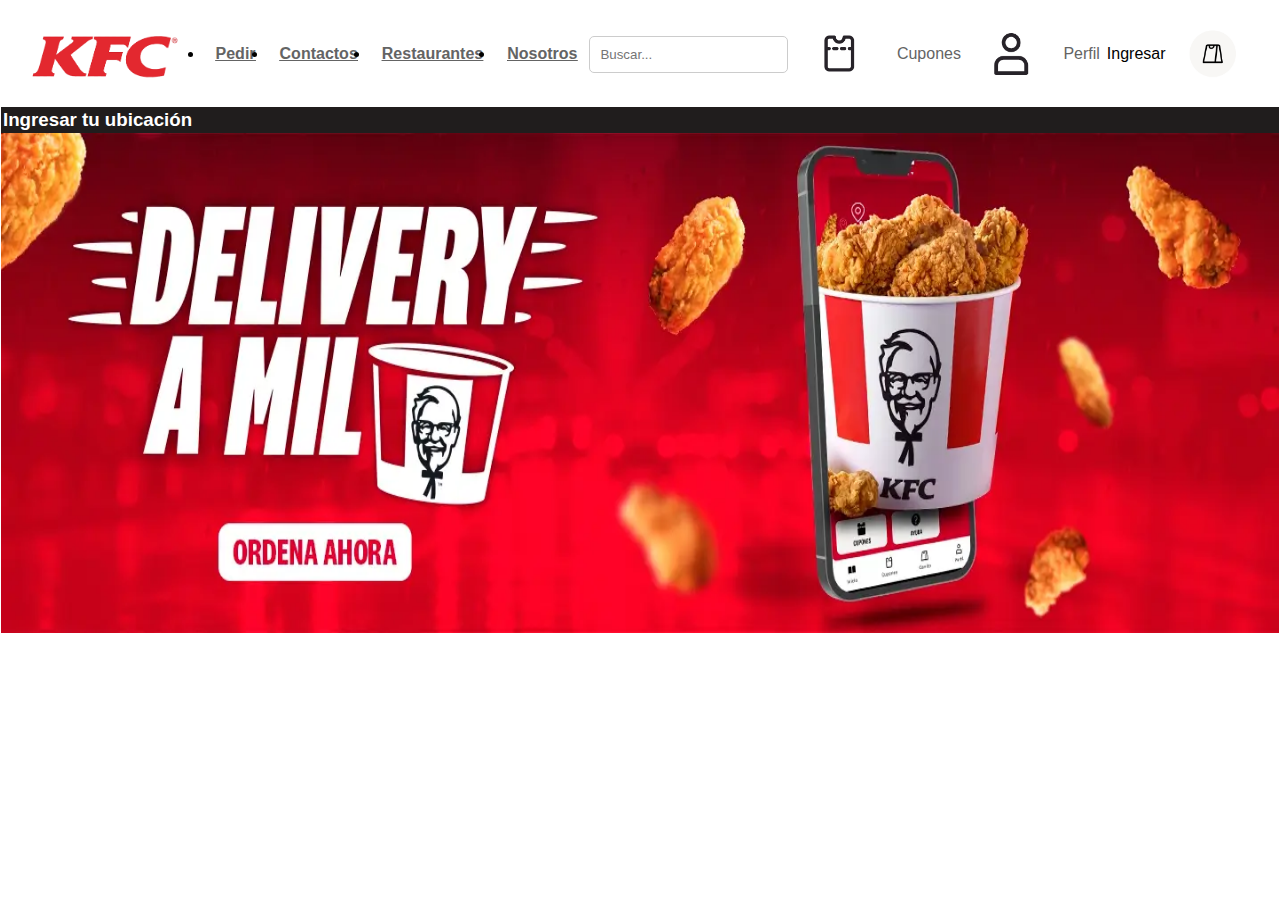
==== 6.1/index.html @ 91683c69 "ok" ====
<!DOCTYPE html>
<html lang="es">
<meta charset="UTF-8">
<meta name="viewport" content="width=device-width, initial-scale=1.0">
<title>KFC</title>
<link rel="stylesheet" href="style.css">
<body>
    <div class="container"></div>
    <div class="row">
        <img src="img/logo kfc.jpg.png">
        <li><a href="#">Pedir</a></li>
        <li><a href="#">Contactos</a></li>
        <li><a href="#">Restaurantes</a></li>
        <li><a href="#">Nosotros</a></li>
        <input type="text" name="search" placeholder="Buscar...">
        <img src="img/cupon.jpg.PNG"><a>Cupones</a>
        <img src="img/perfil.jpg.PNG"><a>Perfil</a>
        <p>Ingresar</p>
        <img src="img/icon.jpg.PNG">
    </div>
    <div id="ubicacion" class="row"><h3>Ingresar tu ubicación</h3></div>
    <div><img src="img/kfc.jpg" class="kfc"></div>
</body>
</html>
---- 6.1/style.css ----
*{
    padding: 0px;
    margin: 0px;
}

body{
    padding: 1px;
}

.row{
    background-color: rgb(255, 255, 255);
    padding: 5px;
    display: flex;
    align-items: center;
}

.row li{
    padding: 5px;
    font-family: 'Gill Sans', 'Gill Sans MT', Calibri, 'Trebuchet MS', sans-serif;
    font-weight: bold;
    text-decoration: underline;
}

#ubicacion{
    background-color: rgb(32, 29, 29);
    padding: 2px;
}

h3{
    color: rgb(255, 255, 255);
    font-family: 'Gill Sans', 'Gill Sans MT', Calibri, 'Trebuchet MS', sans-serif;
}

img{
    padding: 15px;
    margin: 8px;
    height: 50px;
}

.kfc{
    padding: 0px;
    height: 500px;
    width: 100%;
    margin: 0;
}

input[type="text"] {
    padding: 10px;
    border: 1px solid #ccc;
    border-radius: 5px;
}

p{
    font-family: 'Gill Sans', 'Gill Sans MT', Calibri, 'Trebuchet MS', sans-serif;
}

a{
    font-family: 'Gill Sans', 'Gill Sans MT', Calibri, 'Trebuchet MS', sans-serif;
    margin: 7px;
    color: rgb(100, 100, 100);
}
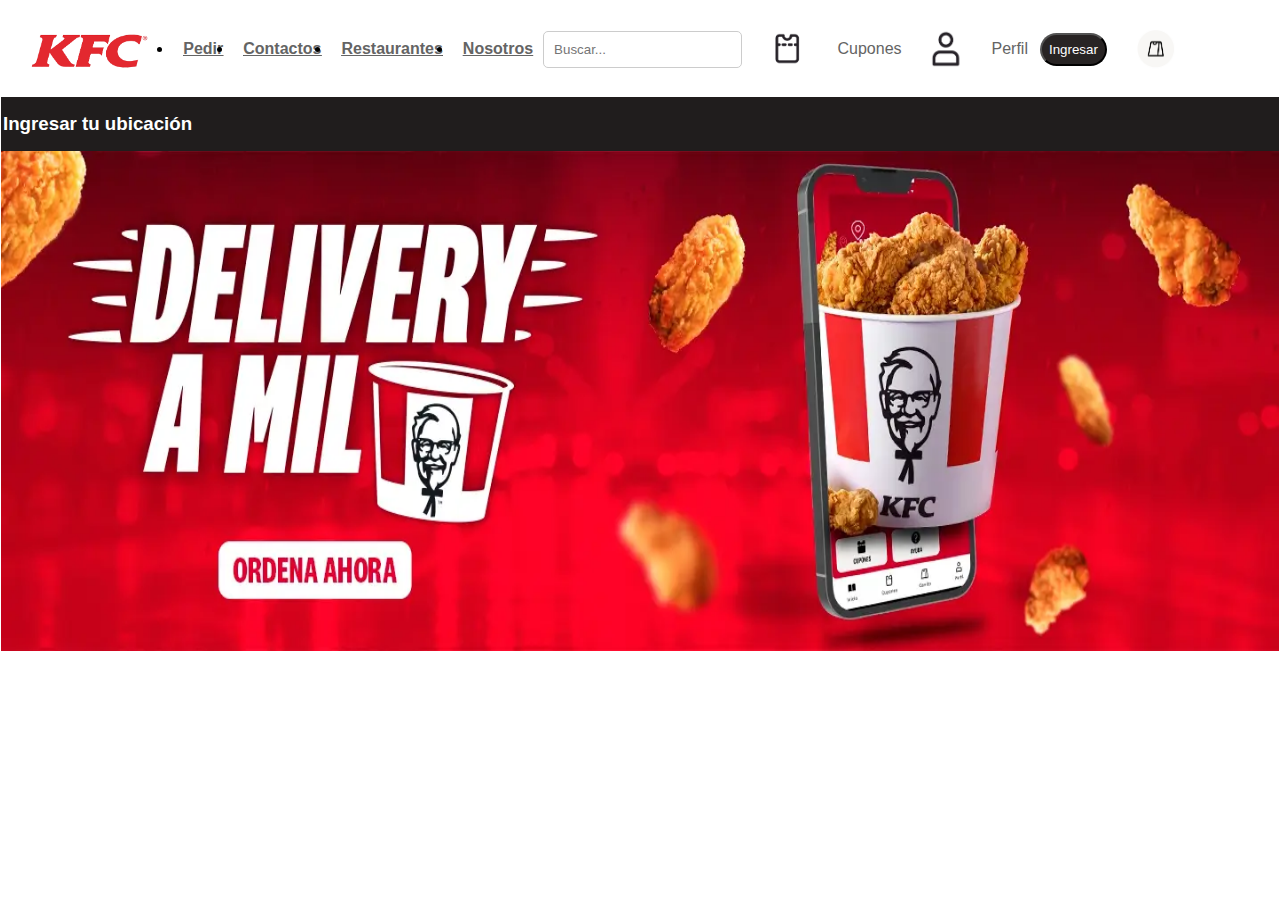
==== commit a2e4f116: "ok" ====
--- a/6.1/index.html
+++ b/6.1/index.html
@@ -15,7 +15,7 @@
         <input type="text" name="search" placeholder="Buscar...">
         <img src="img/cupon.jpg.PNG"><a>Cupones</a>
         <img src="img/perfil.jpg.PNG"><a>Perfil</a>
-        <p>Ingresar</p>
+        <button>Ingresar</button>
         <img src="img/icon.jpg.PNG">
     </div>
     <div id="ubicacion" class="row"><h3>Ingresar tu ubicación</h3></div>
--- a/6.1/style.css
+++ b/6.1/style.css
@@ -24,6 +24,7 @@
 #ubicacion{
     background-color: rgb(32, 29, 29);
     padding: 2px;
+    height: 50px;
 }
 
 h3{
@@ -34,7 +35,7 @@
 img{
     padding: 15px;
     margin: 8px;
-    height: 50px;
+    height: 40px;
 }
 
 .kfc{
@@ -50,12 +51,18 @@
     border-radius: 5px;
 }
 
-p{
+button{
     font-family: 'Gill Sans', 'Gill Sans MT', Calibri, 'Trebuchet MS', sans-serif;
+    text-align: center;
+    background-color: rgb(40, 36, 36);
+    color: rgb(255, 255, 255);
+    border-radius: 40px;
+    padding: 7px;
+    margin: 7px;
 }
 
 a{
     font-family: 'Gill Sans', 'Gill Sans MT', Calibri, 'Trebuchet MS', sans-serif;
-    margin: 7px;
+    margin: 5px;
     color: rgb(100, 100, 100);
 }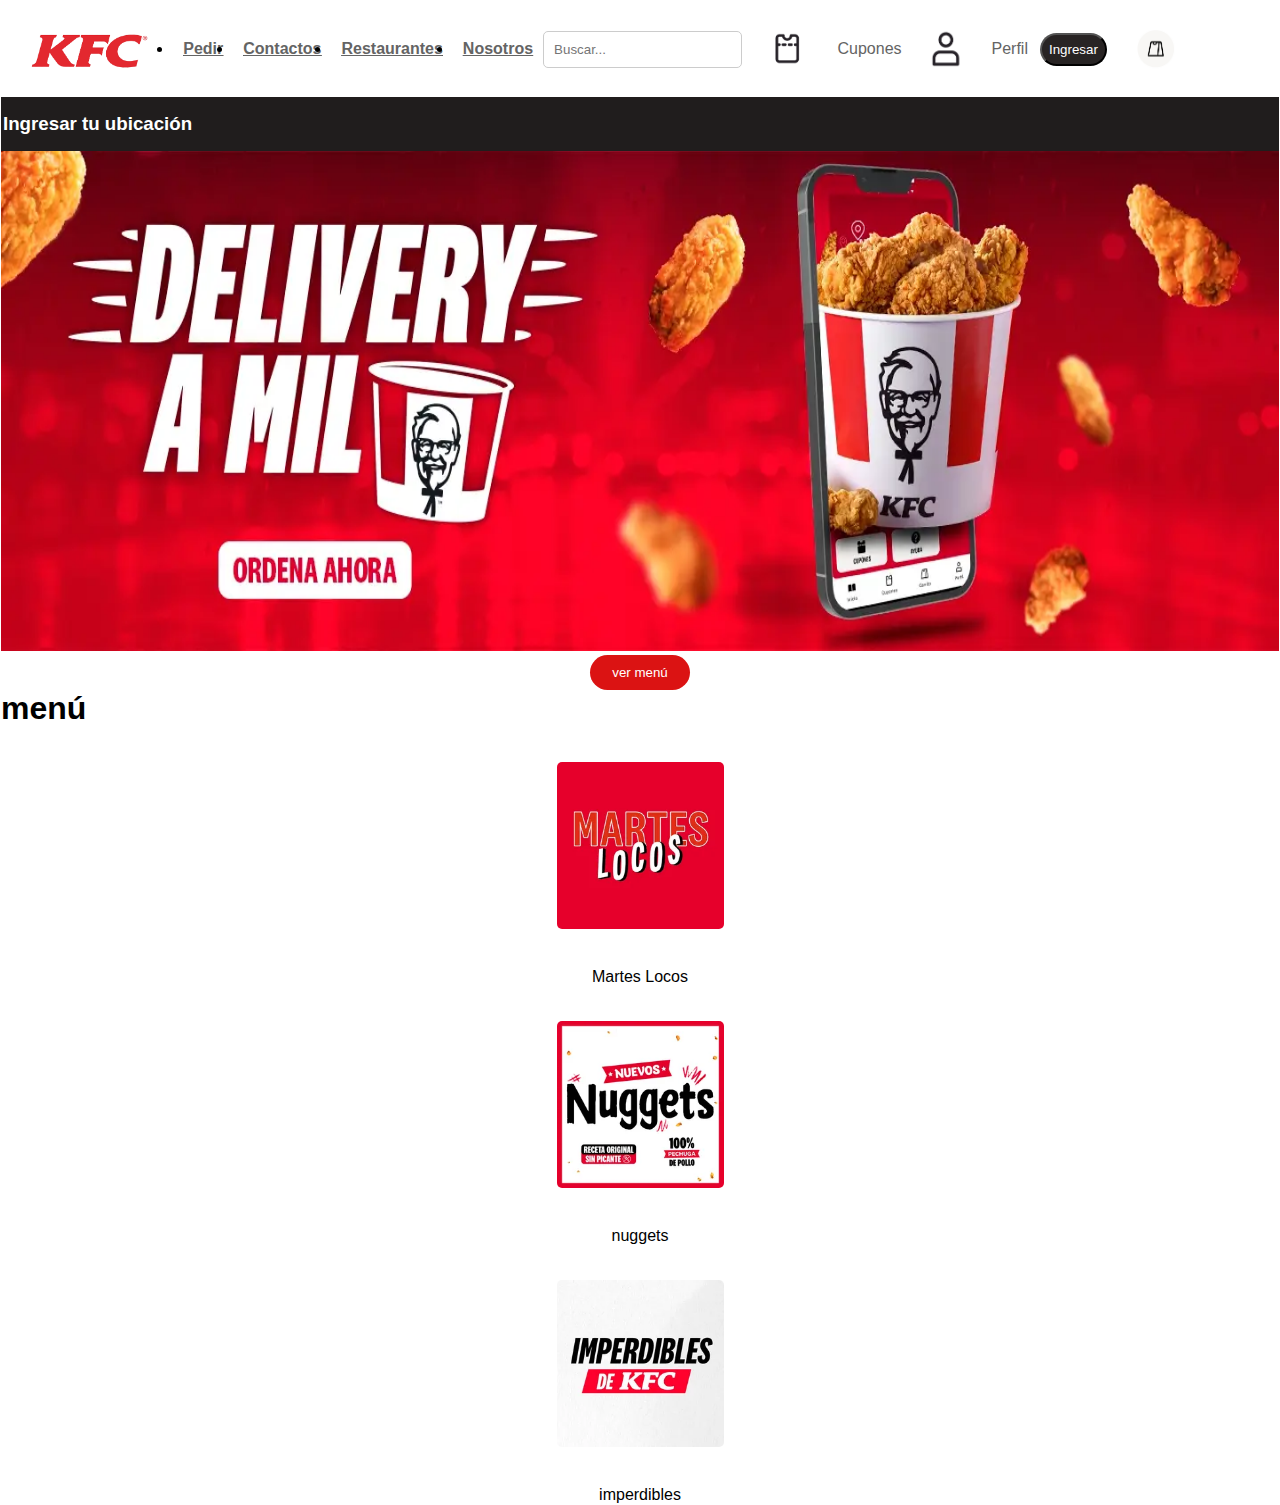
==== commit 120f44fa: "ok" ====
--- a/6.1/index.html
+++ b/6.1/index.html
@@ -20,5 +20,18 @@
     </div>
     <div id="ubicacion" class="row"><h3>Ingresar tu ubicación</h3></div>
     <div><img src="img/kfc.jpg" class="kfc"></div>
+    <!-- segunda parte -->
+    <div>
+        <button class="vermenu">ver menú</button>
+        <h1>menú</h1>
+        <div id="menus">
+            <img id="menuskfc" src="img/marteslocos.png.jpg">
+            <p>Martes Locos</p>
+            <img id="menuskfc" src="img/nuggets.png.jpg">
+            <p>nuggets</p>
+            <img id="menuskfc" src="img/imperdibles.png.jpg">
+            <p>imperdibles</p>
+        </div>
+    </div>
 </body>
 </html>--- a/6.1/style.css
+++ b/6.1/style.css
@@ -65,4 +65,34 @@
     font-family: 'Gill Sans', 'Gill Sans MT', Calibri, 'Trebuchet MS', sans-serif;
     margin: 5px;
     color: rgb(100, 100, 100);
+}
+
+.vermenu{
+    color: rgb(255, 255, 255);
+    background-color: rgb(219, 19, 19);
+    padding: 10px;
+    width: 100px;
+    border: none;
+    margin: 0 auto; /* Centra horizontalmente */
+    display: block; /* Asegurar que el botón ocupe toda la línea */
+}
+
+h1{
+    font-family: 'Gill Sans', 'Gill Sans MT', Calibri, 'Trebuchet MS', sans-serif;
+    
+}
+
+#menus{
+    text-align: center;
+}
+
+#menuskfc{
+    height: 167px;
+    margin: 20px;
+    border-radius: 20px;
+}
+
+p{
+    font-family: 'Gill Sans', 'Gill Sans MT', Calibri, 'Trebuchet MS', sans-serif;
+    margin-top: auto;
 }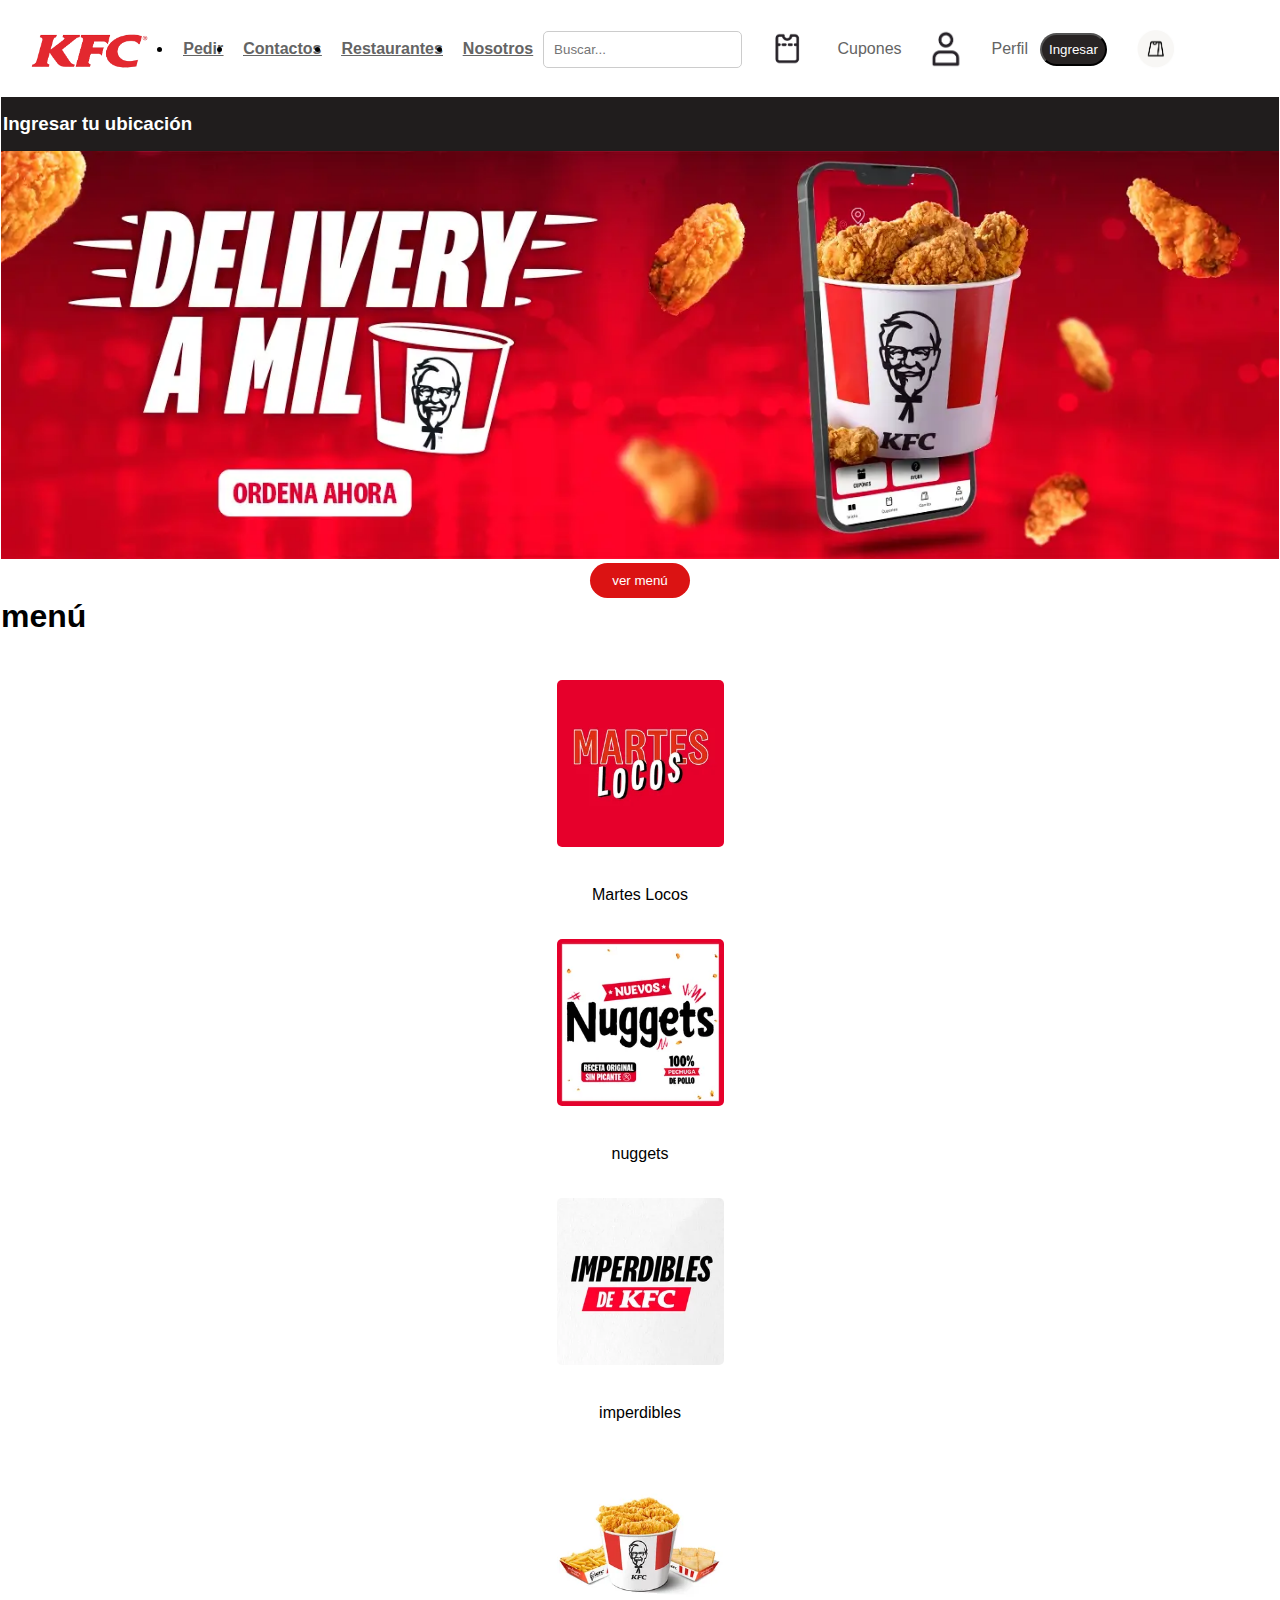
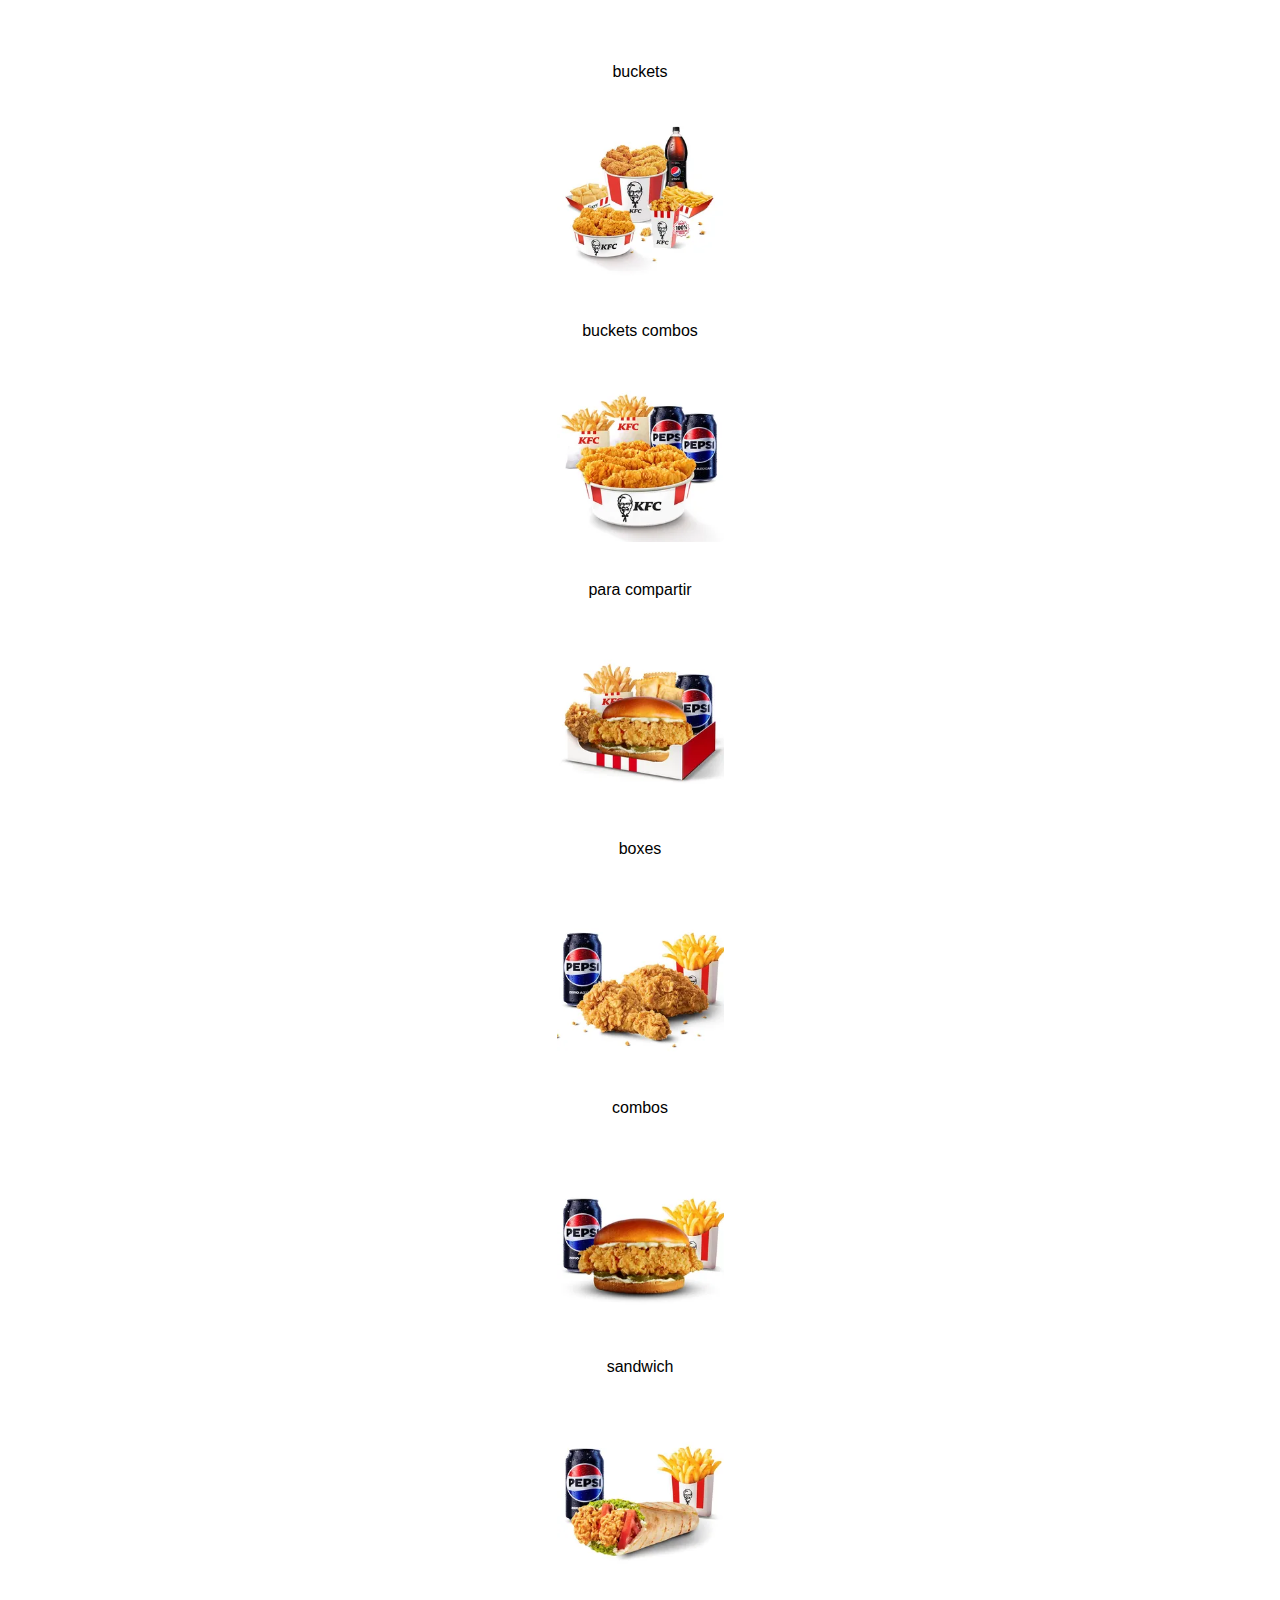
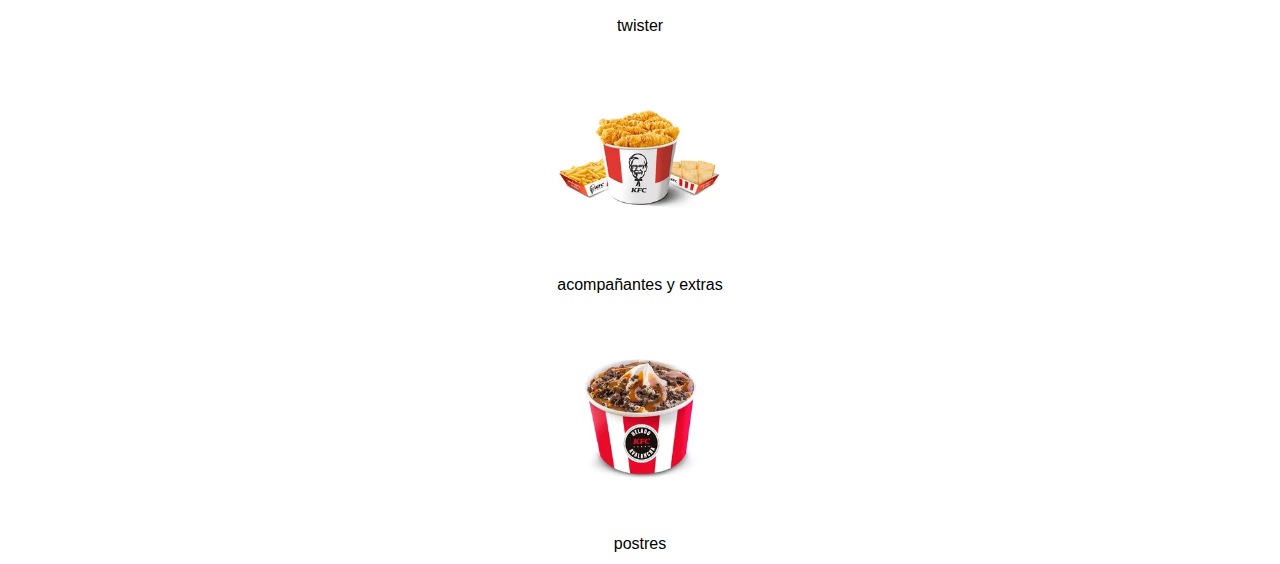
==== commit 83400f7a: "ok" ====
--- a/6.1/index.html
+++ b/6.1/index.html
@@ -31,6 +31,24 @@
             <p>nuggets</p>
             <img id="menuskfc" src="img/imperdibles.png.jpg">
             <p>imperdibles</p>
+            <img id="menuskfc" src="img/buckets.pns.jpg">
+            <p>buckets</p>
+            <img id="menuskfc" src="img/bucketscombos.png.jpg">
+            <p>buckets combos</p>
+            <img id="menuskfc" src="img/paracompartir.png.jpg">
+            <p>para compartir</p>
+            <img id="menuskfc" src="img/boxes.png.jpg">
+            <p>boxes</p>
+            <img id="menuskfc" src="img/combos.png.jpg">
+            <p>combos</p>
+            <img id="menuskfc" src="img/sandwich.png.jpg">
+            <p>sandwich</p>
+            <img id="menuskfc" src="img/twister.png.jpg">
+            <p>twister</p>
+            <img id="menuskfc" src="img/acompañantesyextras.png.jpg">
+            <p>acompañantes y extras</p>
+            <img id="menuskfc" src="img/postres.png.jpg">
+            <p>postres</p>
         </div>
     </div>
 </body>
--- a/6.1/style.css
+++ b/6.1/style.css
@@ -43,6 +43,9 @@
     height: 500px;
     width: 100%;
     margin: 0;
+    max-width: 100%;
+    height: auto; /* Mantener la proporción de la imagen */
+    object-fit: cover; /* Cubrir todo el contenedor */
 }
 
 input[type="text"] {
@@ -84,12 +87,14 @@
 
 #menus{
     text-align: center;
+    margin: 10px;
 }
 
 #menuskfc{
     height: 167px;
     margin: 20px;
     border-radius: 20px;
+    
 }
 
 p{
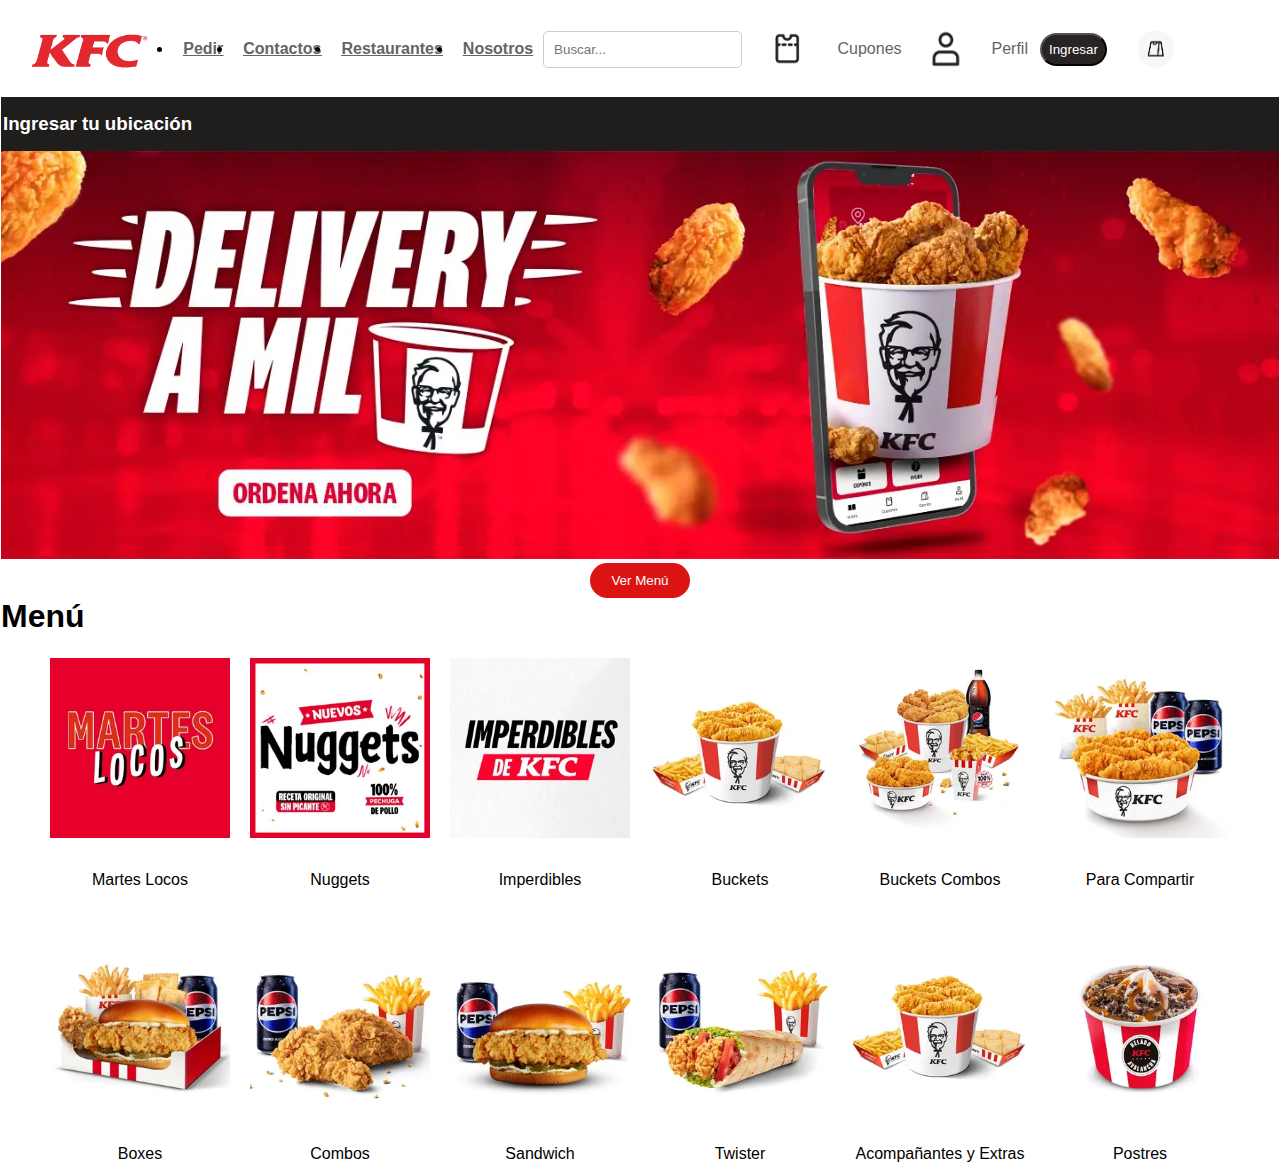
==== commit 69d412fc: "ok" ====
--- a/6.1/index.html
+++ b/6.1/index.html
@@ -22,34 +22,59 @@
     <div><img src="img/kfc.jpg" class="kfc"></div>
     <!-- segunda parte -->
     <div>
-        <button class="vermenu">ver menú</button>
-        <h1>menú</h1>
+        <button class="vermenu">Ver Menú</button>
+        <h1>Menú</h1>
         <div id="menus">
-            <img id="menuskfc" src="img/marteslocos.png.jpg">
-            <p>Martes Locos</p>
-            <img id="menuskfc" src="img/nuggets.png.jpg">
-            <p>nuggets</p>
-            <img id="menuskfc" src="img/imperdibles.png.jpg">
-            <p>imperdibles</p>
-            <img id="menuskfc" src="img/buckets.pns.jpg">
-            <p>buckets</p>
-            <img id="menuskfc" src="img/bucketscombos.png.jpg">
-            <p>buckets combos</p>
-            <img id="menuskfc" src="img/paracompartir.png.jpg">
-            <p>para compartir</p>
-            <img id="menuskfc" src="img/boxes.png.jpg">
-            <p>boxes</p>
-            <img id="menuskfc" src="img/combos.png.jpg">
-            <p>combos</p>
-            <img id="menuskfc" src="img/sandwich.png.jpg">
-            <p>sandwich</p>
-            <img id="menuskfc" src="img/twister.png.jpg">
-            <p>twister</p>
-            <img id="menuskfc" src="img/acompañantesyextras.png.jpg">
-            <p>acompañantes y extras</p>
-            <img id="menuskfc" src="img/postres.png.jpg">
-            <p>postres</p>
+            <div class="menu-item">
+                <img src="img/marteslocos.png.jpg" alt="Martes Locos">
+                <p>Martes Locos</p>
+            </div>
+            <div class="menu-item">
+                <img src="img/nuggets.png.jpg" alt="Nuggets">
+                <p>Nuggets</p>
+            </div>
+            <div class="menu-item">
+                <img src="img/imperdibles.png.jpg" alt="Imperdibles">
+                <p>Imperdibles</p>
+            </div>
+            <div class="menu-item">
+                <img src="img/buckets.pns.jpg" alt="Buckets">
+                <p>Buckets</p>
+            </div>
+            <div class="menu-item">
+                <img src="img/bucketscombos.png.jpg" alt="Buckets Combos">
+                <p>Buckets Combos</p>
+            </div>
+            <div class="menu-item">
+                <img src="img/paracompartir.png.jpg" alt="Para Compartir">
+                <p>Para Compartir</p>
+            </div>
+            <div class="menu-item">
+                <img src="img/boxes.png.jpg" alt="Boxes">
+                <p>Boxes</p>
+            </div>
+            <div class="menu-item">
+                <img src="img/combos.png.jpg" alt="Combos">
+                <p>Combos</p>
+            </div>
+            <div class="menu-item">
+                <img src="img/sandwich.png.jpg" alt="Sandwich">
+                <p>Sandwich</p>
+            </div>
+            <div class="menu-item">
+                <img src="img/twister.png.jpg" alt="Twister">
+                <p>Twister</p>
+            </div>
+            <div class="menu-item">
+                <img src="img/acompañantesyextras.png.jpg" alt="Acompañantes y Extras">
+                <p>Acompañantes y Extras</p>
+            </div>
+            <div class="menu-item">
+                <img src="img/postres.png.jpg" alt="Postres">
+                <p>Postres</p>
+            </div>
         </div>
     </div>
+    <!--tercera parte-->
 </body>
 </html>--- a/6.1/style.css
+++ b/6.1/style.css
@@ -85,19 +85,30 @@
     
 }
 
-#menus{
-    text-align: center;
-    margin: 10px;
+#menus {
+    display: flex;
+    flex-wrap: wrap; /* Permite que los elementos se muevan a una nueva fila */
+    justify-content: center; /* Centra los elementos en el contenedor */
+    gap: 20px; /* Espacio entre los elementos */
 }
 
-#menuskfc{
-    height: 167px;
-    margin: 20px;
-    border-radius: 20px;
-    
+.menu-item {
+    width: 180px; /* Ajusta el tamaño de cada contenedor */
+    display: flex;
+    flex-direction: column; /* Coloca la imagen arriba y el texto abajo */
+    align-items: center; /* Centra el contenido horizontalmente */
+    text-align: center; /* Centra el texto dentro del contenedor */
 }
 
-p{
+.menu-item img {
+    width: 100%; /* Ajusta la imagen al tamaño del contenedor */
+    height: auto;
+    border-radius: 10px; /* Bordes redondeados en la imagen */
+    object-fit: cover; /* Asegura que la imagen mantenga la proporción */
+}
+
+.menu-item p {
     font-family: 'Gill Sans', 'Gill Sans MT', Calibri, 'Trebuchet MS', sans-serif;
-    margin-top: auto;
-}+    margin-top: 10px; /* Espacio entre la imagen y el texto */
+    margin-bottom: 0;
+}
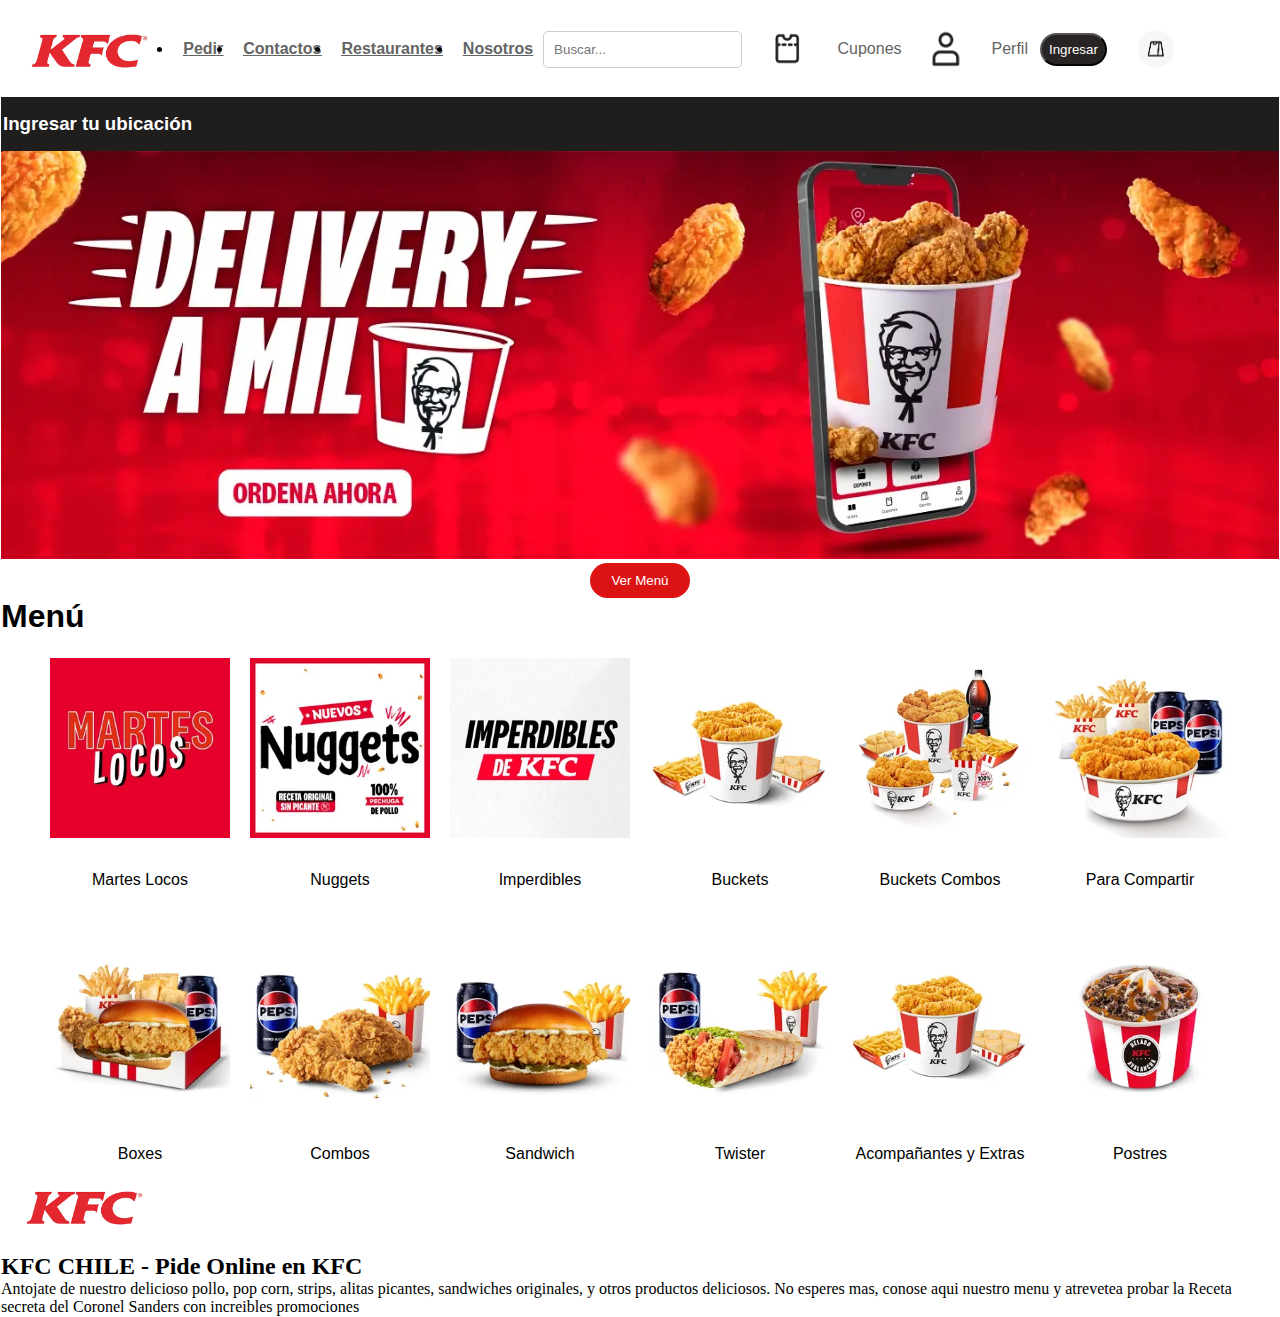
==== commit 53b58e02: "ok" ====
--- a/6.1/index.html
+++ b/6.1/index.html
@@ -75,6 +75,19 @@
             </div>
         </div>
     </div>
-    <!--tercera parte-->
+    <!--tercera y ultima parte-->
+    <div class="footer">
+    <div class="footer-content">
+        <img src="img/logo kfc.jpg.png" alt="">
+    </div>
+    <div class="infoad">
+        <h2>KFC CHILE - Pide Online en KFC</h2>
+        <p>Antojate de nuestro delicioso pollo, pop corn,
+        strips, alitas picantes, sandwiches originales,
+        y otros productos deliciosos. No
+        esperes mas, conose aqui nuestro menu y atrevetea probar la Receta
+        secreta del Coronel Sanders con increibles promociones</p>
+    </div>
+    </div>
 </body>
 </html>--- a/6.1/style.css
+++ b/6.1/style.css
@@ -112,3 +112,5 @@
     margin-top: 10px; /* Espacio entre la imagen y el texto */
     margin-bottom: 0;
 }
+
+/*ultima parte de la pagina*/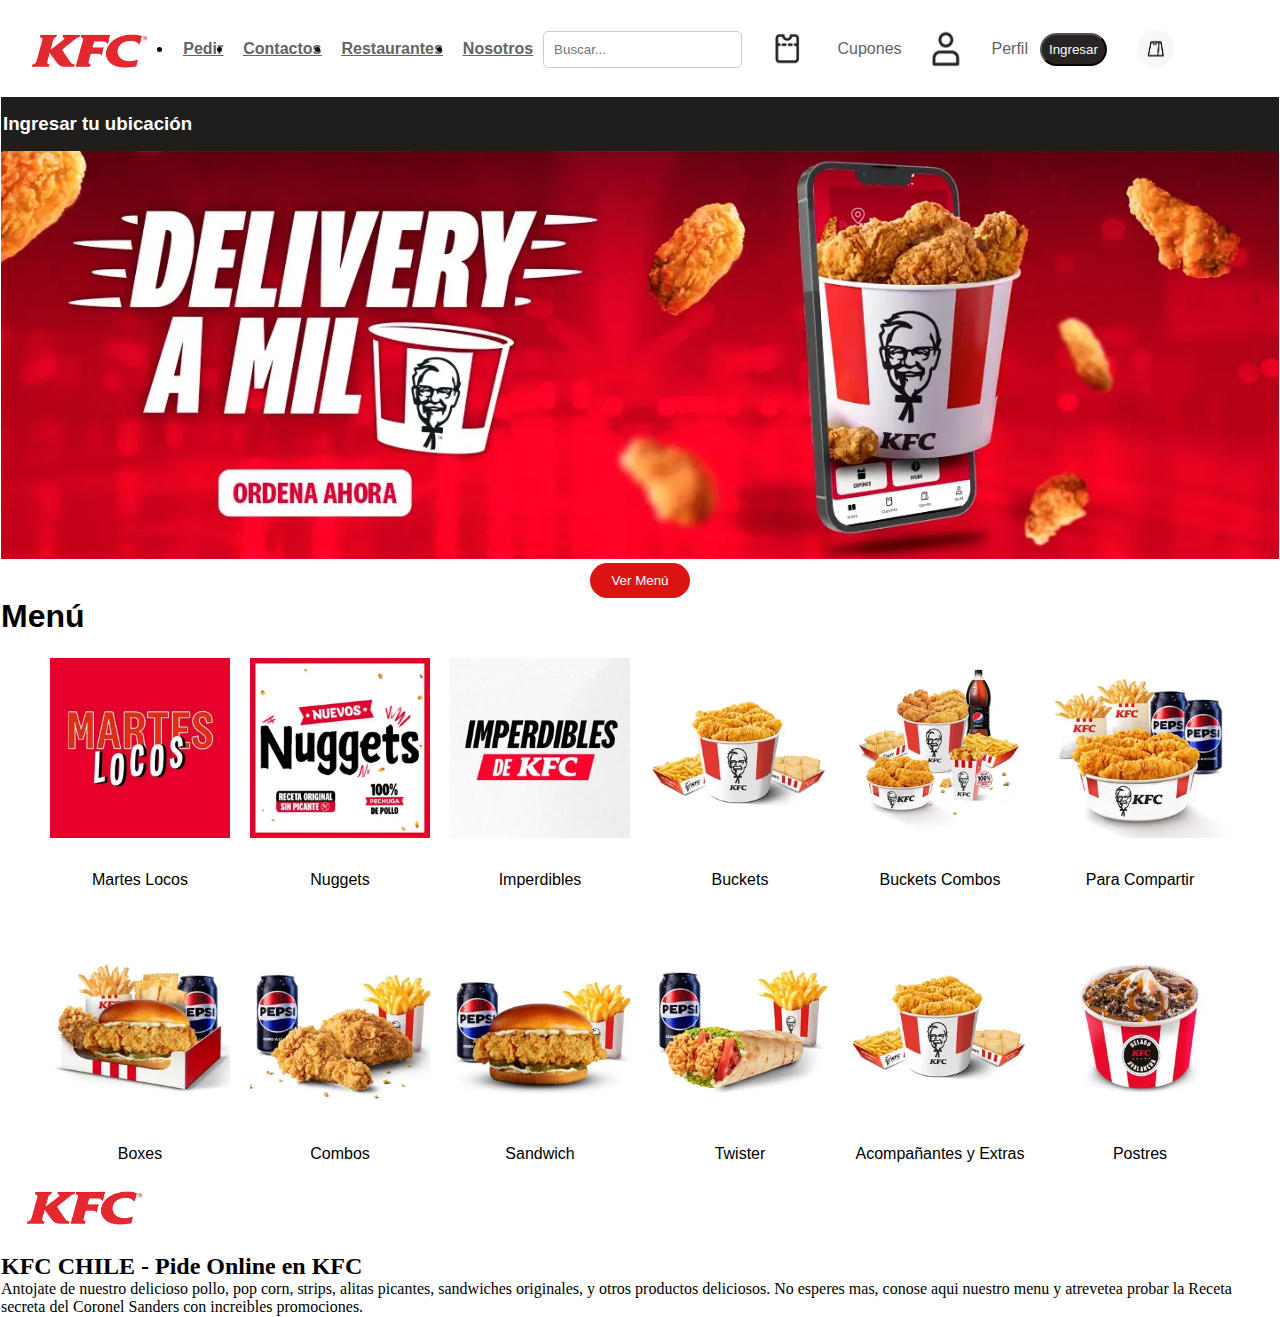
==== commit 3fc86b04: "ok" ====
--- a/6.1/index.html
+++ b/6.1/index.html
@@ -86,7 +86,7 @@
         strips, alitas picantes, sandwiches originales,
         y otros productos deliciosos. No
         esperes mas, conose aqui nuestro menu y atrevetea probar la Receta
-        secreta del Coronel Sanders con increibles promociones</p>
+        secreta del Coronel Sanders con increibles promociones.</p>
     </div>
     </div>
 </body>
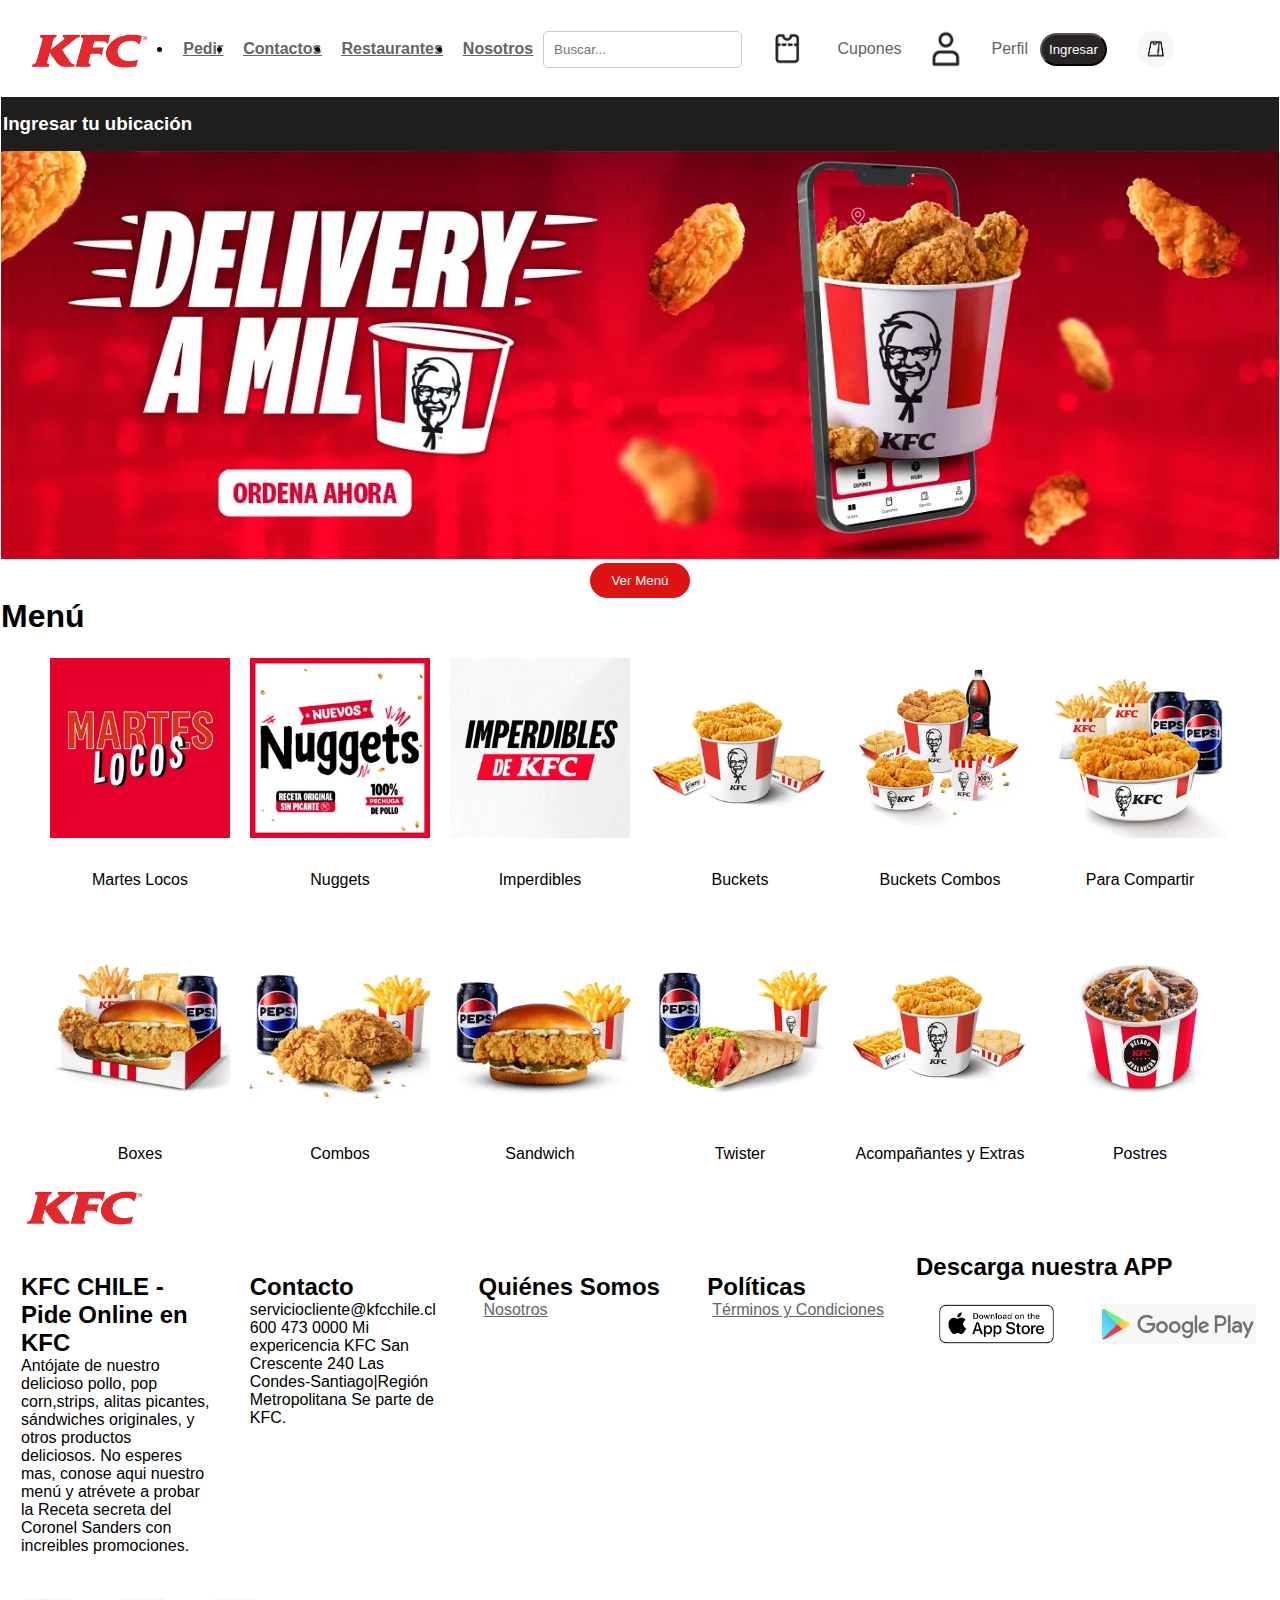
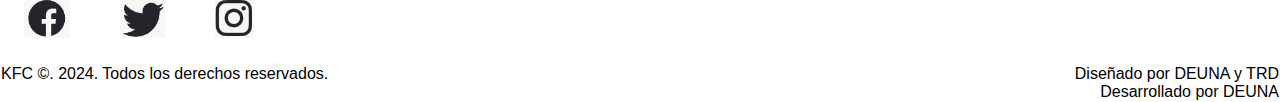
==== commit eb3b2615: "ok" ====
--- a/6.1/index.html
+++ b/6.1/index.html
@@ -75,19 +75,55 @@
             </div>
         </div>
     </div>
-    <!--tercera y ultima parte-->
+                            <!--tercera y ultima parte-->
     <div class="footer">
     <div class="footer-content">
         <img src="img/logo kfc.jpg.png" alt="">
     </div>
     <div class="infoad">
-        <h2>KFC CHILE - Pide Online en KFC</h2>
-        <p>Antojate de nuestro delicioso pollo, pop corn,
-        strips, alitas picantes, sandwiches originales,
-        y otros productos deliciosos. No
-        esperes mas, conose aqui nuestro menu y atrevetea probar la Receta
-        secreta del Coronel Sanders con increibles promociones.</p>
+        <div class="informacion">
+            <h2>KFC CHILE - Pide Online en KFC</h2>
+            <p>Antójate de nuestro delicioso pollo, pop corn,strips, alitas picantes, sándwiches originales,
+            y otros productos deliciosos. No esperes mas, conose aqui nuestro menú y atrévete a probar la Receta
+            secreta del Coronel Sanders con increibles promociones.</p>
+        </div>
+        <div class="informacion">
+            <h2>Contacto</h2>
+            <p>serviciocliente@kfcchile.cl 600 473 0000 Mi expericencia KFC San Crescente 240
+            Las Condes-Santiago|Región Metropolitana Se parte de KFC.</p>
+        </div>
+        <div class="informacion">
+            <h2>Quiénes Somos</h2>
+            <a href="#">Nosotros</a>
+        </div>
+        <div class="informacion">
+            <h2>Políticas</h2>
+            <a href="#">Términos y Condiciones</a>
+        </div>
+        <div class="app">
+            <div>
+                <h2>Descarga nuestra APP
+                <div class="descarga">
+                    <img src="img/appstore.png" alt="appstore">
+                    <img src="img/google play.png" alt="">
+                </div>
+            </div>
+        </div>
     </div>
-    </div>
+        </div>
+        <div class="aplicaciones">
+            <img src="img/face.png" alt="face">
+            <img src="img/twitter.png" alt="twitter">
+            <img src="img/insta.png" alt="insta">
+        </div>
+        <div id="final2">
+        <div class="final">
+            <p>KFC &copy. 2024. Todos los derechos reservados.</p>
+        </div>
+        <div class="final2">
+            <p>Diseñado por DEUNA y TRD</p>
+            <p>Desarrollado por DEUNA</p>
+        </div>
+        </div>
 </body>
 </html>--- a/6.1/style.css
+++ b/6.1/style.css
@@ -113,4 +113,52 @@
     margin-bottom: 0;
 }
 
-/*ultima parte de la pagina*/+/*ultima parte de la pagina*/
+
+.infoad{
+    display: flex;
+}
+
+
+.informacion{
+    margin: 20px;
+    flex: 2;
+}
+
+.informacion h2{
+    font-family: 'Gill Sans', 'Gill Sans MT', Calibri, 'Trebuchet MS', sans-serif;
+}
+
+.informacion p{
+    font-family: 'Gill Sans', 'Gill Sans MT', Calibri, 'Trebuchet MS', sans-serif;
+}
+
+.app{
+    flex: 2;
+}
+
+.app h2{
+    font-family: 'Gill Sans', 'Gill Sans MT', Calibri, 'Trebuchet MS', sans-serif;
+}
+
+.descarga{
+    display: flex;
+}
+
+.final p{
+    font-family: 'Gill Sans', 'Gill Sans MT', Calibri, 'Trebuchet MS', sans-serif;
+}
+
+.final{
+    flex: 2;
+}
+
+.final2{
+    font-family: 'Gill Sans', 'Gill Sans MT', Calibri, 'Trebuchet MS', sans-serif;
+    flex: 2;
+    text-align: end;
+}
+
+#final2{
+    display: flex;
+}